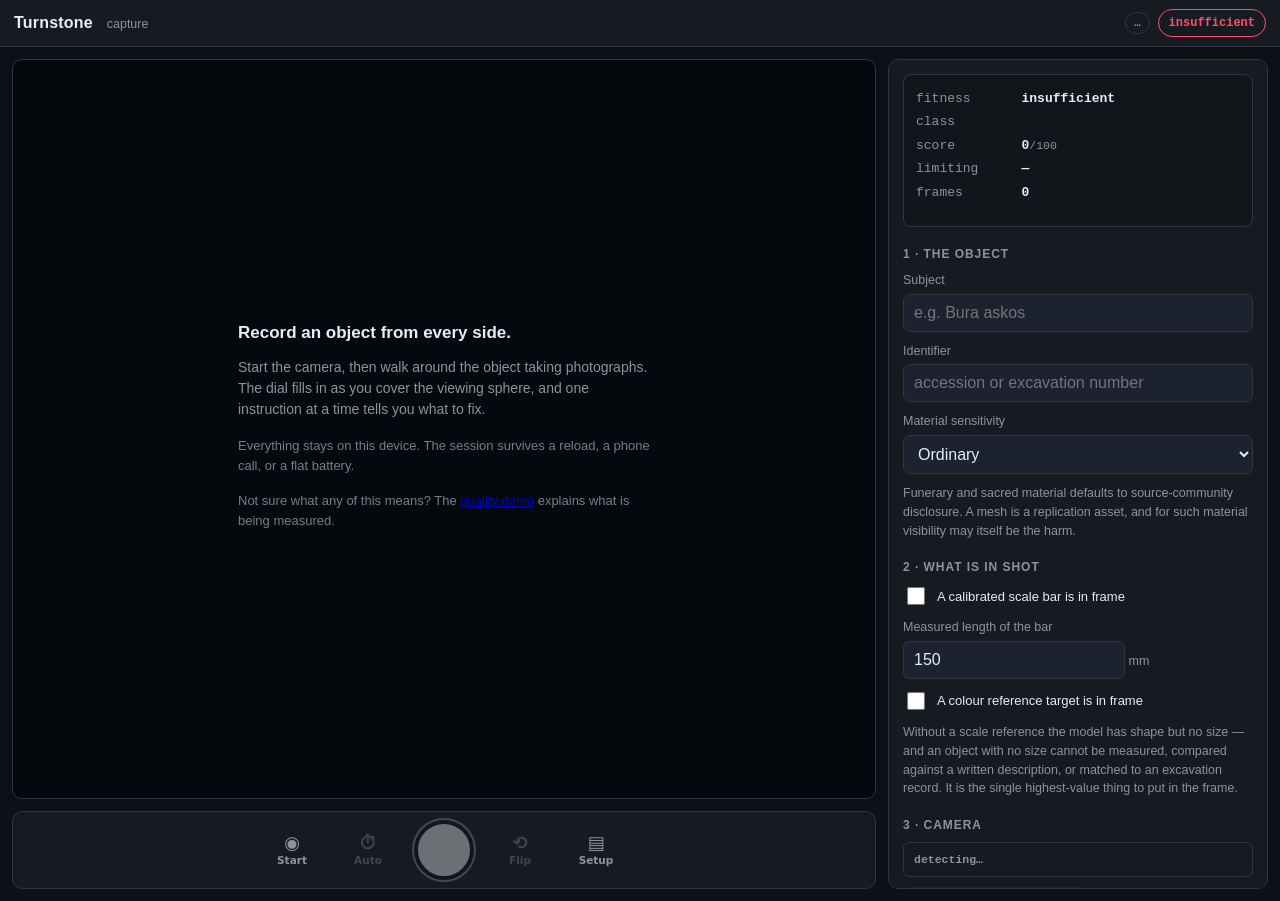
==== web/capture.html @ 3995f485 "Phase 2: a capture client that survives the device it runs on Full-resolution stills, persistent ses" ====
<!DOCTYPE html>
<html lang="en">
<head>
<meta charset="utf-8">
<meta name="viewport" content="width=device-width, initial-scale=1, viewport-fit=cover">
<title>Turnstone — capture</title>
<meta name="description" content="Guided photogrammetry capture for cultural objects: coverage dial, one instruction at a time, and a session that survives.">
<meta name="theme-color" content="#0d1117">
<link rel="manifest" href="manifest.webmanifest">
<link rel="stylesheet" href="css/demo.css">
<link rel="stylesheet" href="css/capture.css">
</head>
<body>

<header class="topbar">
  <div class="brand">
    <strong>Turnstone</strong>
    <span class="sub" id="subjectLabel">capture</span>
  </div>
  <div class="topbar-right">
    <span id="storeBadge" class="pill" title="Where this session is stored">…</span>
    <span id="classBadge" class="badge badge-insufficient">insufficient</span>
  </div>
</header>

<main>
  <section class="stage-wrap">
    <div id="stage" class="stage">
      <video id="video" playsinline muted autoplay class="hidden"></video>
      <canvas id="dial" class="dial"></canvas>

      <div id="shotFlash" class="shot-flash"></div>

      <div id="instruction" class="instruction hidden">
        <span id="instructionText">Hold steady</span>
      </div>

      <div id="steadyPill" class="steady-pill hidden">
        <span id="steadyText">moving</span>
      </div>

      <div id="empty" class="empty">
        <h2>Record an object from every side.</h2>
        <p>
          Start the camera, then walk around the object taking photographs. The dial fills in
          as you cover the viewing sphere, and one instruction at a time tells you what to fix.
        </p>
        <p class="muted">
          Everything stays on this device. The session survives a reload, a phone call, or a
          flat battery.
        </p>
        <p class="muted">
          Not sure what any of this means? The
          <a href="index.html">quality demo</a> explains what is being measured.
        </p>
      </div>
    </div>
  </section>

  <nav class="tray" aria-label="Capture controls">
    <button id="btnCamera" class="tray-btn" type="button">
      <span class="tray-ico">◉</span><span class="tray-lab">Start</span>
    </button>
    <button id="btnAuto" class="tray-btn" type="button" disabled>
      <span class="tray-ico">⏱</span><span class="tray-lab">Auto</span>
    </button>
    <button id="btnShoot" class="shutter" type="button" disabled aria-label="Take photograph">
      <span id="shutterCount" class="shutter-count"></span>
    </button>
    <button id="btnFlip" class="tray-btn" type="button" disabled>
      <span class="tray-ico">⟲</span><span class="tray-lab">Flip</span>
    </button>
    <button id="btnSheet" class="tray-btn" type="button">
      <span class="tray-ico">▤</span><span class="tray-lab">Setup</span>
    </button>
  </nav>

  <aside class="panel" id="panel">
    <div class="sheet-grip" id="sheetGrip" role="button" tabindex="0" aria-label="Open or close setup">
      <span class="sheet-handle"></span>
    </div>
    <div class="panel-scroll">

      <div class="summary">
        <div class="summary-row"><span class="k">fitness class</span><b id="clsValue">insufficient</b></div>
        <div class="summary-row"><span class="k">score</span><b id="scoreValue">0<span class="unit">/100</span></b></div>
        <div class="summary-row"><span class="k">limiting</span><b id="limitValue">—</b></div>
        <div class="summary-row"><span class="k">frames</span><b id="frameValue">0</b></div>
        <p id="summaryText" class="summary-note"></p>
      </div>

      <h3>1 · The object</h3>
      <label class="field">Subject
        <input id="subjName" type="text" placeholder="e.g. Bura askos" autocomplete="off">
      </label>
      <label class="field">Identifier
        <input id="subjId" type="text" placeholder="accession or excavation number" autocomplete="off">
      </label>
      <label class="field">Material sensitivity
        <select id="sensitivity">
          <option value="ordinary" selected>Ordinary</option>
          <option value="funerary">Funerary</option>
          <option value="sacred">Sacred</option>
        </select>
      </label>
      <p class="hint" id="sensitivityNote">
        Funerary and sacred material defaults to source-community disclosure. A mesh is a
        replication asset, and for such material visibility may itself be the harm.
      </p>

      <h3>2 · What is in shot</h3>
      <label class="check">
        <input id="hasScale" type="checkbox">
        A calibrated scale bar is in frame
      </label>
      <label class="field" id="scaleLenWrap" hidden>Measured length of the bar
        <input id="scaleLen" type="number" value="150" min="1" step="0.1"> mm
      </label>
      <label class="check">
        <input id="hasColour" type="checkbox">
        A colour reference target is in frame
      </label>
      <p class="hint">
        Without a scale reference the model has shape but no size — and an object with no size
        cannot be measured, compared against a written description, or matched to an
        excavation record. It is the single highest-value thing to put in the frame.
      </p>

      <h3>3 · Camera</h3>
      <div id="platformNote" class="platform">detecting…</div>
      <div class="btn-row">
        <button id="btnLock" class="btn" disabled>Lock focus + exposure</button>
        <button id="btnSensors" class="btn">Enable motion sensors</button>
      </div>
      <p class="hint">
        Autofocus silently changes the focal length, which invalidates the lens profile for
        every frame after it. Locking the optics keeps one camera model valid for the whole
        session.
      </p>
      <div id="camState" class="cam-state">camera not started</div>

      <h3>4 · Target class</h3>
      <div class="seg" id="targetSeg">
        <button data-target="study" class="seg-btn is-on">study</button>
        <button data-target="reference" class="seg-btn">reference</button>
      </div>
      <p class="hint" id="targetNote"></p>

      <h3>Dimensions</h3>
      <div id="dims" class="dims"></div>

      <h3>5 · Session</h3>
      <div class="btn-row">
        <button id="btnExport" class="btn" disabled>Export session</button>
        <button id="btnNew" class="btn btn-ghost">New session</button>
      </div>
      <div id="sessionList" class="session-list"></div>

      <p class="foot">
        <a href="index.html">Quality demo</a> ·
        <a href="https://github.com/Ethical-Tech-CoLab/turnstone">Source</a> ·
        <span id="buildTag" class="build">build dev</span>
      </p>
    </div>
  </aside>
</main>

<div id="toast" class="toast hidden"></div>

<script type="module" src="capture.js"></script>
</body>
</html>
---- web/css/demo.css ----
/*
 * demo.css — Turnstone quality demo.
 *
 * Camera-first on a phone, two-column on a desktop. The layout lessons are
 * carried over from Plumb rather than relearned: the control tray is fixed and
 * can never scroll away, and every viewport below the two-column breakpoint
 * uses the fixed layout so a phone in landscape does not become a scrolling
 * document.
 */

:root {
  --bg: #0d1117;
  --panel: #161b22;
  --panel-2: #1c2230;
  --line: #30363d;
  --text: #e6edf3;
  --muted: #8b949e;
  --accent: #00e5ff;
  --ok: #3fb950;
  --warn: #d29922;
  --danger: #ff4d6d;
  --topbar-h: 46px;
  --tray-h: 72px;
}

* { box-sizing: border-box; }

html, body {
  margin: 0;
  min-height: 100%;
  background: var(--bg);
  color: var(--text);
  font: 14px/1.5 -apple-system, BlinkMacSystemFont, "Segoe UI", Roboto, sans-serif;
}
html, body { max-width: 100%; overflow-x: hidden; }

/* ---------------------------------------------------------------- topbar */
.topbar {
  display: flex;
  align-items: center;
  justify-content: space-between;
  gap: 12px;
  padding: 9px 14px;
  border-bottom: 1px solid var(--line);
  background: var(--panel);
}
.brand strong { font-size: 16px; letter-spacing: .2px; }
.brand .sub { color: var(--muted); margin-left: 10px; font-size: 12.5px; }
.topbar-right { display: flex; align-items: center; gap: 8px; min-width: 0; }

.badge {
  font: 600 12px/1 ui-monospace, Consolas, monospace;
  padding: 7px 10px;
  border-radius: 999px;
  border: 1px solid var(--line);
  white-space: nowrap;
}
.badge-insufficient { color: var(--danger); border-color: var(--danger); }
.badge-indicative   { color: var(--warn);   border-color: var(--warn); }
.badge-study        { color: var(--accent); border-color: var(--accent); }
.badge-reference    { color: var(--ok);     border-color: var(--ok); }

/* ------------------------------------------------------------------ main */
main {
  display: grid;
  grid-template-columns: 1fr 380px;
  grid-template-rows: 1fr auto;
  gap: 12px;
  padding: 12px;
  height: calc(100vh - var(--topbar-h));
  height: calc(100dvh - var(--topbar-h));
}
.stage-wrap { grid-column: 1; grid-row: 1; display: flex; flex-direction: column; min-width: 0; }
.tray { grid-column: 1; grid-row: 2; }
.panel { grid-column: 2; grid-row: 1 / span 2; }

.stage {
  position: relative;
  flex: 1;
  min-height: 300px;
  background: #05080c;
  border: 1px solid var(--line);
  border-radius: 10px;
  overflow: hidden;
  display: flex;
  align-items: center;
  justify-content: center;
}
.stage video, .stage canvas {
  position: absolute;
  inset: 0;
  margin: auto;
  max-width: 100%;
  max-height: 100%;
  display: block;
}
.stage video { object-fit: contain; }
.hidden { display: none !important; }

.dial { pointer-events: none; }

.instruction {
  position: absolute;
  left: 50%;
  bottom: 16px;
  transform: translateX(-50%);
  max-width: min(92%, 460px);
  padding: 10px 18px;
  border-radius: 999px;
  background: rgba(5, 8, 12, .86);
  border: 1px solid var(--accent);
  color: var(--text);
  font: 600 13.5px/1.35 -apple-system, system-ui, sans-serif;
  text-align: center;
  backdrop-filter: blur(6px);
}
.instruction.is-ok { border-color: var(--ok); }
.instruction.is-blocking { border-color: var(--danger); }

.empty {
  position: relative;
  max-width: 460px;
  padding: 24px;
  color: var(--muted);
}
.empty h2 { color: var(--text); font-size: 17px; margin: 0 0 12px; }
.empty p { margin: 8px 0; }
.empty .muted { font-size: 13px; opacity: .85; margin-top: 16px; }

/* ------------------------------------------------------------------ tray */
.tray {
  display: flex;
  align-items: center;
  justify-content: center;
  gap: 16px;
  padding: 8px 10px;
  border: 1px solid var(--line);
  border-radius: 10px;
  background: var(--panel);
}
.tray-btn {
  display: flex;
  flex-direction: column;
  align-items: center;
  gap: 3px;
  min-width: 60px;
  padding: 6px 8px;
  border: 1px solid transparent;
  border-radius: 9px;
  background: transparent;
  color: var(--muted);
  cursor: pointer;
  font: 600 10.5px/1 -apple-system, system-ui, sans-serif;
}
.tray-ico { font-size: 18px; line-height: 1; }
.tray-btn:disabled { opacity: .35; cursor: not-allowed; }
.tray-btn.is-on { color: var(--accent); border-color: var(--accent); }
.tray-btn:active:not(:disabled) { background: rgba(255, 255, 255, .07); }

.shutter {
  width: 60px;
  height: 60px;
  border-radius: 50%;
  border: 4px solid #0d1117;
  outline: 2px solid rgba(255, 255, 255, .5);
  background: rgba(255, 255, 255, .92);
  cursor: pointer;
  flex: 0 0 auto;
  transition: transform .1s ease, background .2s ease;
}
.shutter:active:not(:disabled) { transform: scale(.93); }
.shutter:disabled { opacity: .4; cursor: not-allowed; }

/* ----------------------------------------------------------------- panel */
.panel {
  background: var(--panel);
  border: 1px solid var(--line);
  border-radius: 10px;
  overflow-y: auto;
  min-height: 0;
  padding: 14px;
}
.panel h3 {
  font-size: 12px;
  text-transform: uppercase;
  letter-spacing: .08em;
  color: var(--muted);
  margin: 18px 0 8px;
}
.hint { color: var(--muted); font-size: 12.5px; margin: 0 0 12px; }

.summary {
  border: 1px solid var(--line);
  border-radius: 8px;
  padding: 12px;
  background: rgba(0, 0, 0, .2);
}
.summary-row {
  display: grid;
  grid-template-columns: 7.5em 1fr;
  gap: 8px;
  align-items: baseline;
  font: 600 13px/1.8 ui-monospace, Consolas, monospace;
}
.summary-row .k { color: var(--muted); font-weight: 500; }
.summary-row b { font-variant-numeric: tabular-nums; }
.summary-row .unit { color: var(--muted); font-weight: 400; font-size: 11.5px; }
.summary-note { color: var(--muted); font-size: 12px; margin: 10px 0 0; }

.dims { display: flex; flex-direction: column; gap: 6px; }
.dim {
  border: 1px solid var(--line);
  border-left-width: 3px;
  border-radius: 6px;
  padding: 8px 10px;
  background: rgba(0, 0, 0, .15);
}
.dim-head {
  display: flex;
  justify-content: space-between;
  align-items: baseline;
  gap: 8px;
  font: 600 12.5px/1.4 -apple-system, system-ui, sans-serif;
}
.dim-val {
  font: 600 11.5px/1.4 ui-monospace, Consolas, monospace;
  font-variant-numeric: tabular-nums;
  color: var(--muted);
}
.dim-bar { height: 4px; border-radius: 2px; background: var(--panel-2); margin-top: 6px; overflow: hidden; }
.dim-bar span { display: block; height: 100%; border-radius: 2px; transition: width .25s ease; }
.dim-why { color: var(--muted); font-size: 11.5px; margin-top: 6px; display: none; }
.dim.is-limiting .dim-why { display: block; }

.dim.state-ok        { border-left-color: var(--ok); }
.dim.state-attention { border-left-color: var(--warn); }
.dim.state-blocking  { border-left-color: var(--danger); }
.dim.state-unknown   { border-left-color: var(--muted); }
.dim.state-deferred  { border-left-color: var(--muted); opacity: .72; }
.dim.is-limiting     { background: rgba(0, 229, 255, .07); border-color: var(--accent); }

.dim-tag {
  font: 600 9.5px/1 ui-monospace, monospace;
  text-transform: uppercase;
  letter-spacing: .06em;
  padding: 3px 6px;
  border-radius: 4px;
  border: 1px solid var(--line);
  color: var(--muted);
}

details { border: 1px solid var(--line); border-radius: 8px; margin-top: 16px; }
summary { padding: 10px 12px; cursor: pointer; font-weight: 600; font-size: 13px; }
.pad { padding: 0 12px 12px; }
.pad p { color: var(--muted); font-size: 12.5px; }
code { background: var(--panel-2); padding: 1px 5px; border-radius: 4px; font-size: 11.5px; }

.foot { color: var(--muted); font-size: 11.5px; margin-top: 16px; }
.foot a { color: var(--accent); }
.build { font-family: ui-monospace, Consolas, monospace; opacity: .7; }

.toast {
  position: fixed;
  left: 50%;
  bottom: calc(var(--tray-h) + 20px);
  transform: translateX(-50%);
  background: var(--panel-2);
  border: 1px solid var(--line);
  border-radius: 8px;
  padding: 10px 16px;
  font-size: 13px;
  z-index: 50;
  max-width: 90vw;
}

/*
 * Camera-first below the two-column breakpoint, and on any short viewport.
 * A phone in landscape is ~844x390 — not narrow, emphatically a phone, and a
 * capture tool has no business becoming a scrolling document on rotation.
 */
@media (max-width: 900px), (max-height: 560px) {
  .brand .sub { display: none; }

  main {
    display: block;
    padding: 0;
    height: auto;
  }
  .stage-wrap, .tray, .panel { grid-column: auto; grid-row: auto; }

  .stage-wrap {
    position: fixed;
    top: var(--topbar-h);
    left: 0;
    right: 0;
    bottom: var(--tray-h);
    gap: 0;
    /*
     * Stays BELOW the panel and the tray. This element creates a stacking
     * context, so anything nested inside it is trapped at this level — which is
     * why the tray is a sibling rather than a child.
     */
    z-index: 1;
  }
  .stage { border-radius: 0; border-left: 0; border-right: 0; }

  .tray {
    position: fixed;
    left: 0; right: 0; bottom: 0;
    z-index: 20;
    gap: 6px;
    justify-content: space-around;
    border-radius: 0;
    border-left: 0; border-right: 0; border-bottom: 0;
    padding: 6px 4px calc(6px + env(safe-area-inset-bottom, 0px));
  }
  .shutter { width: 54px; height: 54px; }
  .tray-btn { min-width: 52px; padding: 4px 2px; }

  /* The panel slides up from above the tray, so the shutter is never covered. */
  .panel {
    position: fixed;
    left: 0; right: 0;
    bottom: var(--tray-h);
    z-index: 10;
    height: calc(100dvh - var(--topbar-h) - var(--tray-h) - 12px);
    max-height: 78vh;
    border-radius: 16px 16px 0 0;
    border-left: 0; border-right: 0; border-bottom: 0;
    box-shadow: 0 -6px 24px rgba(0, 0, 0, .55);
    transform: translateY(calc(100% - 128px));
    transition: transform .28s cubic-bezier(.32, .72, 0, 1);
  }
  .panel.is-open { transform: translateY(0); }
  .panel::before {
    content: "";
    display: block;
    width: 40px; height: 4px;
    border-radius: 999px;
    background: var(--muted);
    opacity: .55;
    margin: -4px auto 10px;
  }
}
---- web/css/capture.css ----
/*
 * capture.css — additions for the capture client.
 *
 * Layers on demo.css rather than duplicating it, so the tray, stage and sheet
 * behave identically in both — including the stacking-context rule that keeps
 * the tray clickable, which was expensive to learn once.
 */

.pill {
  font: 600 10.5px/1 ui-monospace, Consolas, monospace;
  padding: 5px 8px;
  border-radius: 999px;
  border: 1px solid var(--line);
  color: var(--muted);
  white-space: nowrap;
}
.pill.is-warn { color: var(--warn); border-color: var(--warn); }

/* A brief flash confirms a photograph was taken. On a phone in daylight the
   shutter animation alone is easy to miss, and a contributor who is unsure
   whether the shot happened will take it again. */
.shot-flash {
  position: absolute;
  inset: 0;
  background: #fff;
  opacity: 0;
  pointer-events: none;
}
.shot-flash.is-firing { animation: flash .22s ease-out; }
@keyframes flash { from { opacity: .75; } to { opacity: 0; } }

.steady-pill {
  position: absolute;
  top: 12px;
  left: 50%;
  transform: translateX(-50%);
  padding: 6px 14px;
  border-radius: 999px;
  font: 600 11.5px/1 ui-monospace, Consolas, monospace;
  background: rgba(5, 8, 12, .8);
  border: 1px solid var(--line);
  color: var(--muted);
  backdrop-filter: blur(6px);
}
.steady-pill.is-steady { color: var(--ok); border-color: var(--ok); }

.shutter { position: relative; display: grid; place-items: center; }
.shutter.is-armed { background: var(--ok); }
.shutter.is-busy { background: var(--accent); }
.shutter-count {
  font: 700 19px/1 ui-monospace, Consolas, monospace;
  color: #0d1117;
}

.field {
  display: block;
  margin: 0 0 10px;
  color: var(--muted);
  font-size: 12.5px;
}
.field input, .field select {
  display: block;
  width: 100%;
  margin-top: 4px;
  padding: 9px 10px;
  background: var(--panel-2);
  border: 1px solid var(--line);
  border-radius: 7px;
  color: var(--text);
  /* 16px stops iOS zooming the page when a field takes focus. */
  font-size: 16px;
}
.field input[type="number"] { width: auto; display: inline-block; }

.check {
  display: flex;
  align-items: center;
  gap: 9px;
  margin: 0 0 10px;
  font-size: 13px;
  cursor: pointer;
}
.check input { width: 18px; height: 18px; accent-color: var(--accent); }

.btn-row { display: flex; flex-wrap: wrap; gap: 8px; margin: 0 0 10px; }
.btn {
  padding: 9px 12px;
  border-radius: 7px;
  border: 1px solid var(--line);
  background: var(--panel-2);
  color: var(--text);
  font: 600 12.5px/1 -apple-system, system-ui, sans-serif;
  cursor: pointer;
}
.btn:disabled { opacity: .4; cursor: not-allowed; }
.btn-ghost { background: transparent; }
.btn.is-on { border-color: var(--ok); color: var(--ok); }

.seg { display: flex; border: 1px solid var(--line); border-radius: 7px; overflow: hidden; }
.seg-btn {
  flex: 1;
  padding: 9px;
  background: transparent;
  border: 0;
  color: var(--muted);
  font: 600 12.5px/1 ui-monospace, Consolas, monospace;
  cursor: pointer;
}
.seg-btn.is-on { background: var(--panel-2); color: var(--accent); }

.platform {
  font: 600 11.5px/1.5 ui-monospace, Consolas, monospace;
  padding: 8px 10px;
  border-radius: 6px;
  border: 1px solid var(--line);
  color: var(--muted);
  margin-bottom: 10px;
}
.platform.is-primary { color: var(--ok); border-color: var(--ok); }
.platform.is-reduced { color: var(--warn); border-color: var(--warn); }

.cam-state {
  font: 11px/1.6 ui-monospace, Consolas, monospace;
  color: var(--muted);
  word-break: break-word;
}

.session-list { display: flex; flex-direction: column; gap: 6px; margin-top: 8px; }
.session-item {
  display: flex;
  justify-content: space-between;
  align-items: center;
  gap: 8px;
  padding: 8px 10px;
  border: 1px solid var(--line);
  border-radius: 6px;
  font-size: 12px;
  cursor: pointer;
}
.session-item:hover { border-color: var(--accent); }
.session-item.is-current { border-color: var(--accent); background: rgba(0, 229, 255, .07); }
.session-item .meta { color: var(--muted); font-family: ui-monospace, Consolas, monospace; font-size: 11px; }

.sheet-grip { display: none; }
.panel-scroll { min-height: 0; }

@media (max-width: 900px), (max-height: 560px) {
  .panel { padding: 0; display: flex; flex-direction: column; }
  .panel::before { content: none; }

  /* A real grip, so the sheet can be dragged rather than only tapped. */
  .sheet-grip {
    display: flex;
    justify-content: center;
    padding: 10px 0 8px;
    flex: 0 0 auto;
    cursor: grab;
    background: var(--panel);
    border-bottom: 1px solid var(--line);
  }
  .sheet-handle {
    width: 40px;
    height: 4px;
    border-radius: 999px;
    background: var(--muted);
    opacity: .55;
  }
  .panel-scroll {
    flex: 1;
    overflow-y: auto;
    -webkit-overflow-scrolling: touch;
    overscroll-behavior: contain;
    padding: 12px 14px 20px;
  }
  /* Peek shows the summary; the grip is always reachable. */
  .panel { transform: translateY(calc(100% - 132px)); }
  .panel.is-open { transform: translateY(0); }
}
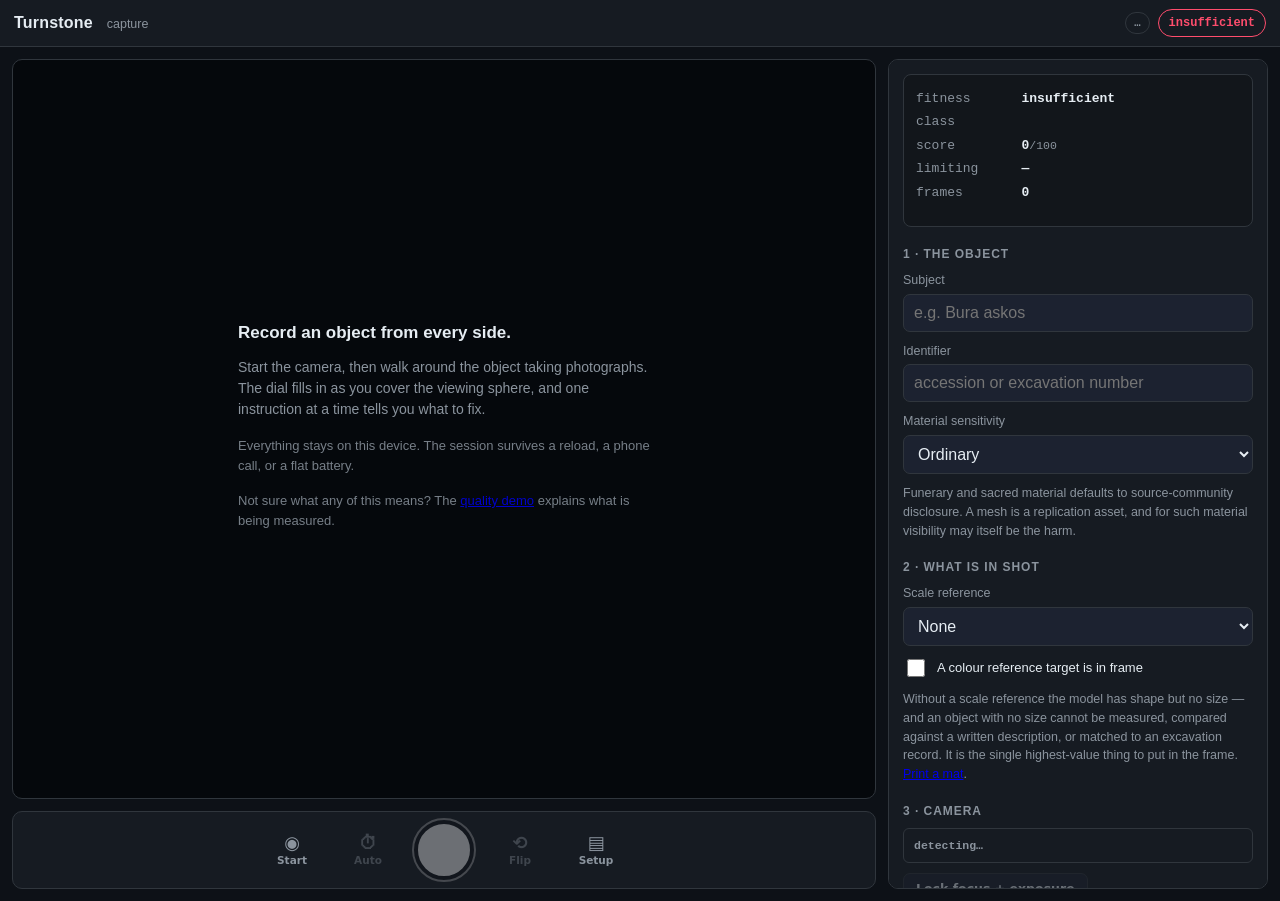
==== commit 34bab514: "Phase 3: printable mats, and use the length you actually measured A real card printed from the Plumb" ====
--- a/web/capture.html
+++ b/web/capture.html
@@ -109,13 +109,27 @@
       </p>
 
       <h3>2 · What is in shot</h3>
-      <label class="check">
-        <input id="hasScale" type="checkbox">
-        A calibrated scale bar is in frame
+      <label class="field">Scale reference
+        <select id="targetKind">
+          <option value="none" selected>None</option>
+          <option value="turnstone-mat-a4">Turnstone mat (A4)</option>
+          <option value="turnstone-mat-letter">Turnstone mat (US Letter)</option>
+          <option value="plumb-card">Plumb calibration card</option>
+          <option value="ruler">A ruler or steel rule</option>
+        </select>
       </label>
-      <label class="field" id="scaleLenWrap" hidden>Measured length of the bar
-        <input id="scaleLen" type="number" value="150" min="1" step="0.1"> mm
-      </label>
+      <div id="scaleBlock" hidden>
+        <label class="field" id="scaleLenLabel">Measured length
+          <input id="scaleLen" type="number" value="180" min="1" step="0.1"> mm
+        </label>
+        <p class="hint" id="scaleHint"></p>
+        <div id="printWarn" class="warn-box hidden"></div>
+        <label class="field">Roughly what fraction of the frame width does it span?
+          <input id="scaleFrac" type="range" min="5" max="90" value="35">
+          <span id="scaleFracVal">35%</span>
+        </label>
+        <p class="hint" id="gsdHint"></p>
+      </div>
       <label class="check">
         <input id="hasColour" type="checkbox">
         A colour reference target is in frame
@@ -124,6 +138,7 @@
         Without a scale reference the model has shape but no size — and an object with no size
         cannot be measured, compared against a written description, or matched to an
         excavation record. It is the single highest-value thing to put in the frame.
+        <a href="targets.html">Print a mat</a>.
       </p>
 
       <h3>3 · Camera</h3>
@@ -150,10 +165,19 @@
       <div id="dims" class="dims"></div>
 
       <h3>5 · Session</h3>
+      <div id="storageWarn" class="warn-box hidden"></div>
       <div class="btn-row">
-        <button id="btnExport" class="btn" disabled>Export session</button>
+        <button id="btnExport" class="btn btn-primary" disabled>Export session</button>
+        <button id="btnExportJson" class="btn btn-ghost" disabled>Manifest only</button>
         <button id="btnNew" class="btn btn-ghost">New session</button>
       </div>
+      <p class="hint">
+        <strong>Export session</strong> gives you a <code>.zip</code> containing the
+        photographs, the measurements and a checksum for each image. The photographs are the
+        archive — the 3D model is derived from them and can be rebuilt later with better
+        software, but the photographs cannot be recreated from the model.
+        <strong>Do this before you leave the site</strong>, and open the file to check it.
+      </p>
       <div id="sessionList" class="session-list"></div>
 
       <p class="foot">
--- a/web/css/capture.css
+++ b/web/css/capture.css
@@ -44,6 +44,64 @@
 }
 .steady-pill.is-steady { color: var(--ok); border-color: var(--ok); }
 
+/*
+ * The instruction must clear the sheet's peek. The sheet is positioned against
+ * the tray, so its top sits SHEET_PEEK above the stage bottom — the offset is
+ * that peek plus a margin, not something derived from the tray height.
+ *
+ * A half-visible instruction is worse than none: it reads as a broken layout
+ * rather than as guidance, and guidance nobody trusts is guidance nobody
+ * follows. Kept as a variable so the two cannot drift apart.
+ */
+:root { --sheet-peek: 132px; }
+
+@media (max-width: 900px), (max-height: 560px) {
+  /*
+   * Anchor to the sheet, not to the stage.
+   *
+   * The sheet's top edge sits SHEET_PEEK above the tray, and the stage bottom
+   * IS the tray top — so clearing the sheet means offsetting by the peek plus a
+   * margin. Deriving it from the tray height was wrong by exactly the peek,
+   * which put the pill 45px underneath the sheet: visible enough to look
+   * deliberate, clipped enough to be unreadable.
+   */
+  .instruction { bottom: calc(var(--sheet-peek) + 12px); }
+
+  /*
+   * Cap the instruction at three lines.
+   *
+   * The rubric's guidance strings are written to be complete rather than
+   * short — "Keep orbiting. Then raise the camera and orbit again from above,
+   * and once from below — one circle at eye level leaves the top and underside
+   * unrecorded." is 150 characters and wraps to six lines on a phone, which is
+   * both a wall of text over the viewfinder and tall enough to collide with
+   * the sheet.
+   *
+   * The clamp goes on the SPAN, not the pill: -webkit-line-clamp needs the
+   * element to be the -webkit-box itself, and putting it on the pill left the
+   * flex/padding box a different height from the clamped text, so a fourth
+   * line painted outside the rounded border. max-height is belt and braces,
+   * because a clamp that silently fails is a layout that silently breaks.
+   *
+   * Somebody walking backwards around a plinth reads the first line. The full
+   * text stays available in the sheet, under the dimension it belongs to.
+   */
+  .instruction {
+    max-width: min(94%, 420px);
+    font-size: 12.5px;
+    line-height: 1.32;
+    max-height: calc(3 * 1.32em + 20px);
+    overflow: hidden;
+    padding: 10px 16px;
+  }
+  .instruction > span {
+    display: -webkit-box;
+    -webkit-line-clamp: 3;
+    -webkit-box-orient: vertical;
+    overflow: hidden;
+  }
+}
+
 .shutter { position: relative; display: grid; place-items: center; }
 .shutter.is-armed { background: var(--ok); }
 .shutter.is-busy { background: var(--accent); }
@@ -95,6 +153,28 @@
 .btn:disabled { opacity: .4; cursor: not-allowed; }
 .btn-ghost { background: transparent; }
 .btn.is-on { border-color: var(--ok); color: var(--ok); }
+
+/* The export is the one action that gets work off the device, so it reads as
+   the primary action rather than as one option among three. */
+.btn-primary {
+  border-color: var(--accent);
+  color: var(--accent);
+  background: rgba(0, 229, 255, .1);
+}
+
+/* Used where the consequence of ignoring it is losing work that may not be
+   recapturable. Deliberately hard to skim past. */
+.warn-box {
+  padding: 10px 12px;
+  margin: 0 0 10px;
+  border: 1px solid var(--warn);
+  border-left-width: 3px;
+  border-radius: 7px;
+  background: rgba(210, 153, 34, .1);
+  color: var(--text);
+  font: 12.5px/1.55 -apple-system, system-ui, sans-serif;
+}
+.warn-box.hidden { display: none; }
 
 .seg { display: flex; border: 1px solid var(--line); border-radius: 7px; overflow: hidden; }
 .seg-btn {
@@ -173,6 +253,6 @@
     padding: 12px 14px 20px;
   }
   /* Peek shows the summary; the grip is always reachable. */
-  .panel { transform: translateY(calc(100% - 132px)); }
+  .panel { transform: translateY(calc(100% - var(--sheet-peek))); }
   .panel.is-open { transform: translateY(0); }
 }
